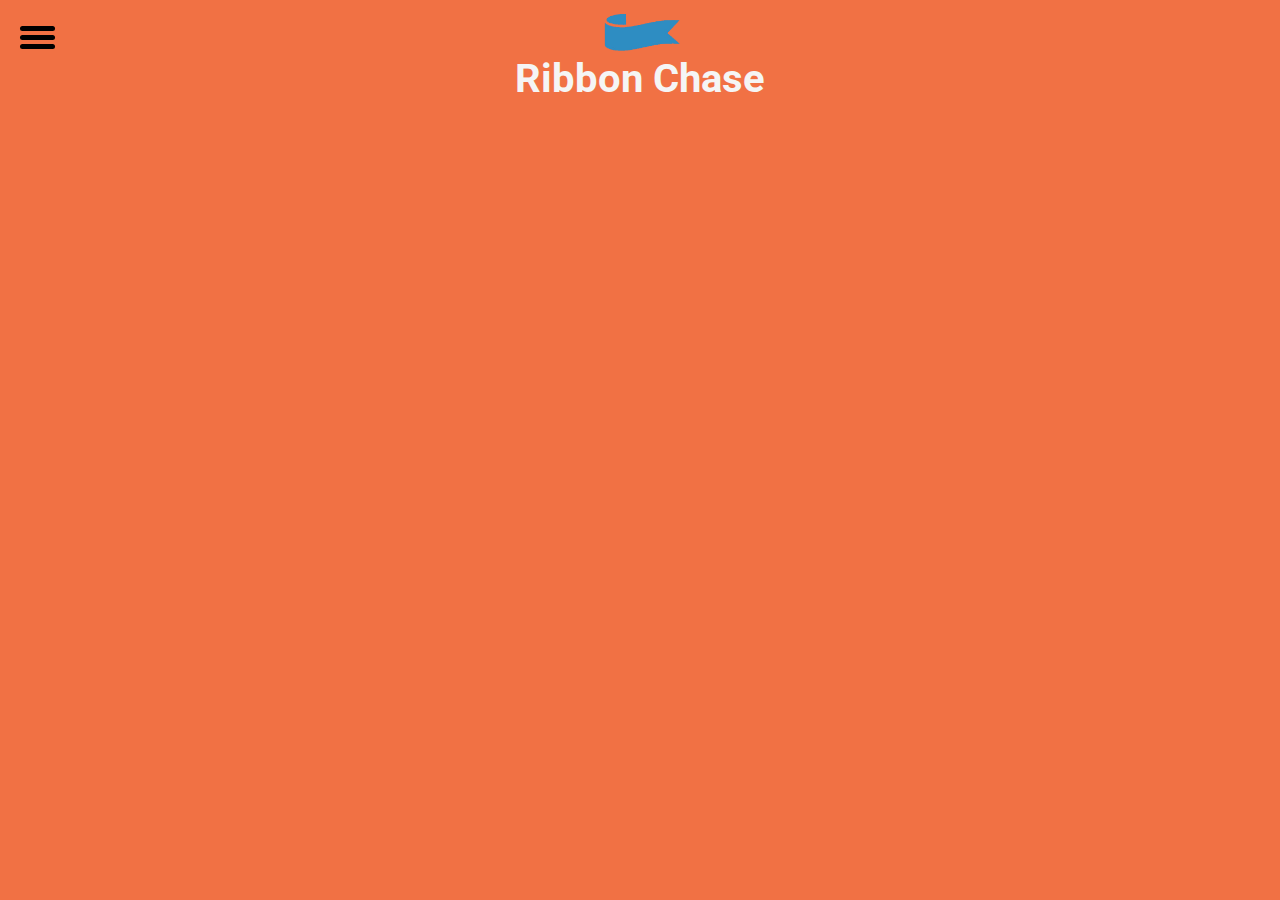
==== index.html @ c2726463 "add logo" ====
<!DOCTYPE html>
<html lang="en">
  <head>
    <meta charset="UTF-8" />
    <meta name="viewport" content="width=device-width, initial-scale=1.0" />
    <meta http-equiv="X-UA-Compatible" content="ie=edge" />
    <title>Ribbon Chase</title>
    <link rel="stylesheet" href="style.css" type="text/css" />
    <link
      href="https://fonts.googleapis.com/css?family=Anton&display=swap"
      rel="stylesheet"
    />
    <link
      href="https://fonts.googleapis.com/css?family=Roboto&display=swap"
      rel="stylesheet"
    />
    <link
      href="https://fonts.googleapis.com/css?family=Roboto&display=swap"
      rel="stylesheet"
    />
    <link
      rel="stylesheet"
      href="https://use.fontawesome.com/releases/v5.2.0/css/all.css"
      integrity="sha384-hWVjflwFxL6sNzntih27bfxkr27PmbbK/iSvJ+a4+0owXq79v+lsFkW54bOGbiDQ"
      crossorigin="anonymous"
    />
  </head>
  <body>
    <div class="hamburger">
      <div id="menu-bar">
        <div id="menu" onclick="onClickMenu()">
          <div id="bar1" class="bar"></div>
          <div id="bar2" class="bar"></div>
          <div id="bar3" class="bar"></div>
        </div>
        <ul class="nav" id="nav">
          <li class="nav-links">
            <a href="https://www.thesaurus.com">About</a>
          </li>
          <li class="nav-links"><a href="#">Work</a></li>
          <img class="headshot" src="./media/JMportrait2.png" alt="headshot" />
          <ul class="socials">
            <li>
              <a
                href="https://www.linkedin.com/in/jordan-m/"
                class="fa"
                target="_blank"
                ><i class="fab fa-linkedin-in"></i
              ></a>
            </li>
            <li>
              <a href="https://github.com/jmittelman" class="fa" target="_blank"
                ><i class="fab fa-github"></i
              ></a>
            </li>
            <li>
              <a href="mailto:jordanmittelman@gmail.com" class="fa mail"
                ><i class="fas fa-envelope"></i
              ></a>
            </li>
          </ul>
        </ul>
      </div>
      <div class="menu-bg" id="menu-bg"></div>
    </div>

    <div class="logo">
      <img class="logo-img" src="./media/ribbon.png" alt="logo" />
      <h3>Ribbon Chase</h3>
    </div>

    <script src="script.js"></script>
  </body>
</html>
---- style.css ----
* {
  box-sizing: border-box;
}

body {
  width: 1200px;
  margin: 0 auto;
  overscroll-behavior: none;
  font-family: "Roboto", sans-serif;
  background-color: #f17144;
}

#menu {
  width: 35px;
  height: 30px;
  margin: 30px 0 20px 20px;
  cursor: pointer;
}

.bar {
  height: 5px;
  width: 100%;
  background-color: black;
  display: block;
  border-radius: 5px;
}

#bar1 {
  transform: translateY(-4px);
}

#bar3 {
  transform: translateY(4px);
}

.nav li a {
  color: white;
  text-decoration: none;
}

.nav li a:hover {
  font-weight: bold;
}

.nav-links {
  list-style: none;
  padding: 16px 30px;
}

.nav {
  padding: 0;
  margin: 0 20px;
  transition: 0.3s ease;
  display: none;
}

.menu-bg,
#menu-bar {
  top: 0;
  left: 0;
  position: absolute;
}

.menu-bg {
  z-index: 1;
  width: 0;
  height: 0;
  margin: 30px 0 20px 20px;
  background: radial-gradient(circle, #328cc1, #286da8);
  border-radius: 50%;
  transition: 0.3s ease;
}

#menu-bar {
  z-index: 2;
}

.change-bg {
  width: 550px;
  height: 540px;
  transform: translate(-60%, -30%);
}

.change .bar {
  background-color: whitesmoke;
}

.change #bar1 {
  transform: translateY(4px) rotateZ(-45deg);
}

.change #bar3 {
  transform: translateY(-6px) rotateZ(45deg);
}

.change #bar2 {
  opacity: 0;
}

.change {
  display: block;
}

.socials {
  z-index: 2;
  /* margin: 30px 0 20px 20px; */
  list-style: none;
  text-align: center;
  display: flex;
  justify-content: center;
  align-items: center;
  padding-left: 0;
  padding-top: 16px;
}

.fa {
  font-size: 1.25rem;
  color: whitesmoke;
  margin: 0 0.5rem 0 0;
}

.fa:hover {
  opacity: 0.7;
}

.headshot {
  z-index: 2;
  max-width: 100px;
  height: 100px;
  margin-top: 10px;
}

.logo {
  width: 250px;
  display: flex;
  flex-direction: column;
  margin: 0 auto;
}

.logo-img {
  z-index: 1;
  width: 100px;
  justify-content: center;
  margin: 0 auto;
}

h3 {
  z-index: 2;
  font-family: Roboto, sans-serif;
  font-weight: bold;
  font-size: 2.5rem;
  color: whitesmoke;
  margin: -10px auto;
  justify-content: center;
}
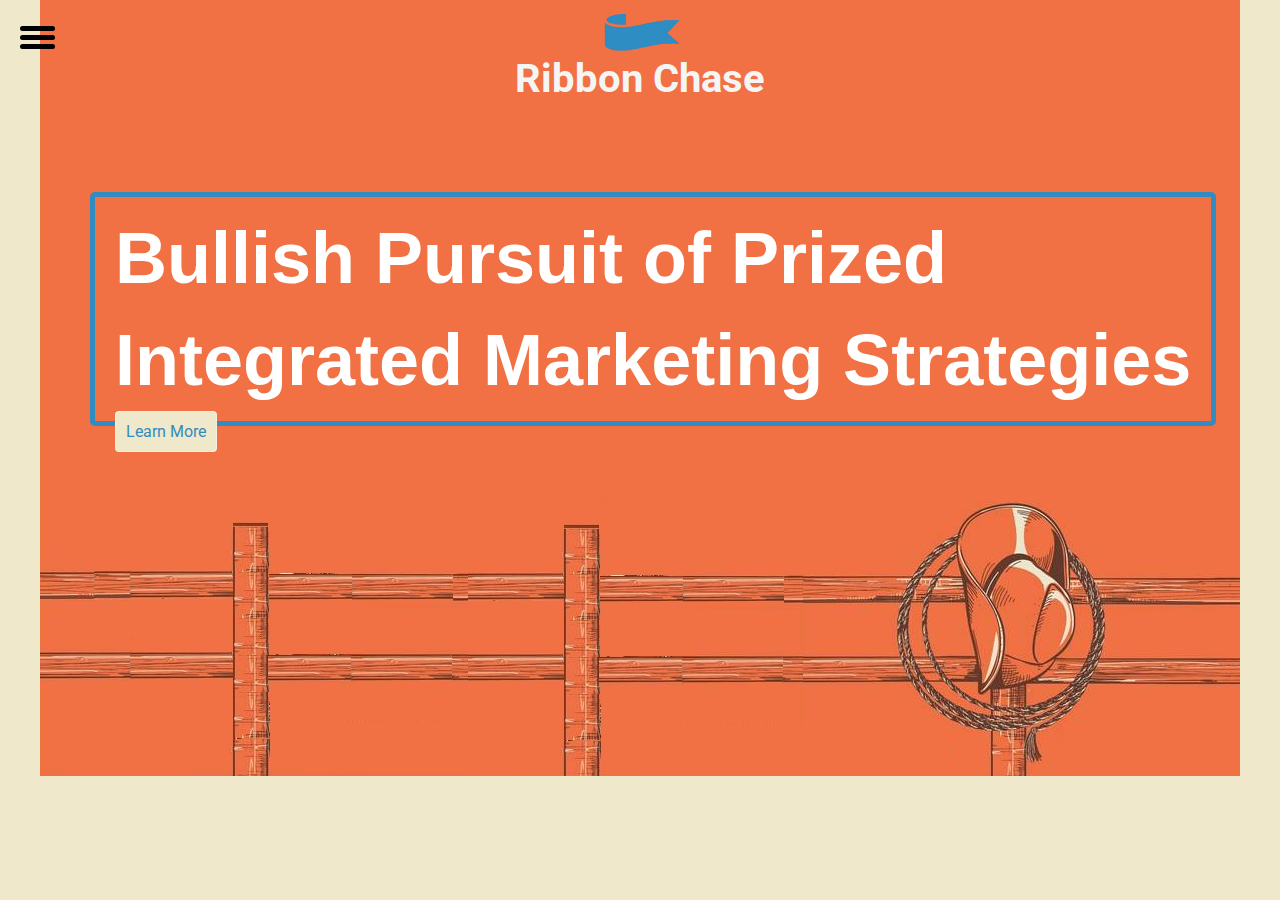
==== commit bfdf4e47: "add hero image and text" ====
--- a/index.html
+++ b/index.html
@@ -26,48 +26,68 @@
     />
   </head>
   <body>
-    <div class="hamburger">
-      <div id="menu-bar">
-        <div id="menu" onclick="onClickMenu()">
-          <div id="bar1" class="bar"></div>
-          <div id="bar2" class="bar"></div>
-          <div id="bar3" class="bar"></div>
+    <header>
+      <div class="hamburger">
+        <div id="menu-bar">
+          <div id="menu" onclick="onClickMenu()">
+            <div id="bar1" class="bar"></div>
+            <div id="bar2" class="bar"></div>
+            <div id="bar3" class="bar"></div>
+          </div>
+          <ul class="nav" id="nav">
+            <li class="nav-links">
+              <a href="https://www.thesaurus.com">About</a>
+            </li>
+            <li class="nav-links"><a href="#">Work</a></li>
+            <img
+              class="headshot"
+              src="./media/JMportrait2.png"
+              alt="headshot"
+            />
+            <ul class="socials">
+              <li>
+                <a
+                  href="https://www.linkedin.com/in/jordan-m/"
+                  class="fa"
+                  target="_blank"
+                  ><i class="fab fa-linkedin-in"></i
+                ></a>
+              </li>
+              <li>
+                <a
+                  href="https://github.com/jmittelman"
+                  class="fa"
+                  target="_blank"
+                  ><i class="fab fa-github"></i
+                ></a>
+              </li>
+              <li>
+                <a href="mailto:jordanmittelman@gmail.com" class="fa mail"
+                  ><i class="fas fa-envelope"></i
+                ></a>
+              </li>
+            </ul>
+          </ul>
         </div>
-        <ul class="nav" id="nav">
-          <li class="nav-links">
-            <a href="https://www.thesaurus.com">About</a>
-          </li>
-          <li class="nav-links"><a href="#">Work</a></li>
-          <img class="headshot" src="./media/JMportrait2.png" alt="headshot" />
-          <ul class="socials">
-            <li>
-              <a
-                href="https://www.linkedin.com/in/jordan-m/"
-                class="fa"
-                target="_blank"
-                ><i class="fab fa-linkedin-in"></i
-              ></a>
-            </li>
-            <li>
-              <a href="https://github.com/jmittelman" class="fa" target="_blank"
-                ><i class="fab fa-github"></i
-              ></a>
-            </li>
-            <li>
-              <a href="mailto:jordanmittelman@gmail.com" class="fa mail"
-                ><i class="fas fa-envelope"></i
-              ></a>
-            </li>
-          </ul>
-        </ul>
+        <div class="menu-bg" id="menu-bg"></div>
       </div>
-      <div class="menu-bg" id="menu-bg"></div>
-    </div>
 
-    <div class="logo">
-      <img class="logo-img" src="./media/ribbon.png" alt="logo" />
-      <h3>Ribbon Chase</h3>
-    </div>
+      <div class="logo">
+        <img class="logo-img" src="./media/ribbon.png" alt="logo" />
+        <h3>Ribbon Chase</h3>
+      </div>
+    </header>
+
+    <section class="hero">
+      <img class="hero-img" src="./media/rodeofence.png" alt="rodeo fence" />
+      <div class="hero-text">
+        <h1>Bullish Pursuit of Prized</h1>
+        <h1>Integrated Marketing Strategies</h1>
+      </div>
+      <div class="hero-button">
+        <a href="#" target="_blank" class="learn-more">Learn More</a>
+      </div>
+    </section>
 
     <script src="script.js"></script>
   </body>
--- a/style.css
+++ b/style.css
@@ -7,6 +7,10 @@
   margin: 0 auto;
   overscroll-behavior: none;
   font-family: "Roboto", sans-serif;
+  background-color: #f0e8ca;
+}
+
+header {
   background-color: #f17144;
 }
 
@@ -38,13 +42,14 @@
   text-decoration: none;
 }
 
-.nav li a:hover {
-  font-weight: bold;
-}
-
 .nav-links {
   list-style: none;
   padding: 16px 30px;
+  transition: transform 0.5s ease-in;
+}
+
+.nav-links:hover {
+  transform: scale(1.1);
 }
 
 .nav {
@@ -153,3 +158,63 @@
   margin: -10px auto;
   justify-content: center;
 }
+
+.hero {
+  /* background-image: url("./media/rodeofence.png"); */
+  position: relative;
+
+  color: white;
+  top: 0;
+  bottom: 0;
+  right: 0;
+  left: 0;
+}
+
+.hero-img {
+  z-index: 1;
+  display: block;
+  width: auto;
+  height: auto;
+}
+
+.hero-text {
+  position: absolute;
+  top: 100px;
+  left: 50px;
+  font-family: Helvetica, sans-serif;
+  font-size: 2.25rem;
+  border: solid 5px #328cc1;
+  border-radius: 5px;
+  padding-left: 20px;
+  padding-right: 20px;
+}
+
+h1 {
+  margin-block-start: 20px;
+  margin-block-end: 20px;
+}
+
+.hero-button {
+  position: absolute;
+  top: 330px;
+  left: 75px;
+}
+
+.learn-more {
+  color: #328cc1;
+  text-decoration: none;
+  text-align: center;
+  padding: 10px;
+  font-size: 1rem;
+  border: 1px solid rgba(255, 255, 255, 0.3);
+  border-radius: 4px;
+  background-color: rgba(240, 232, 202, 1);
+  width: 200px;
+
+  font-family: "Roboto", sans-serif;
+}
+
+.learn-more:hover {
+  opacity: 0.7;
+  border: 1.5px solid rgba(255, 255, 255, 0.3);
+}
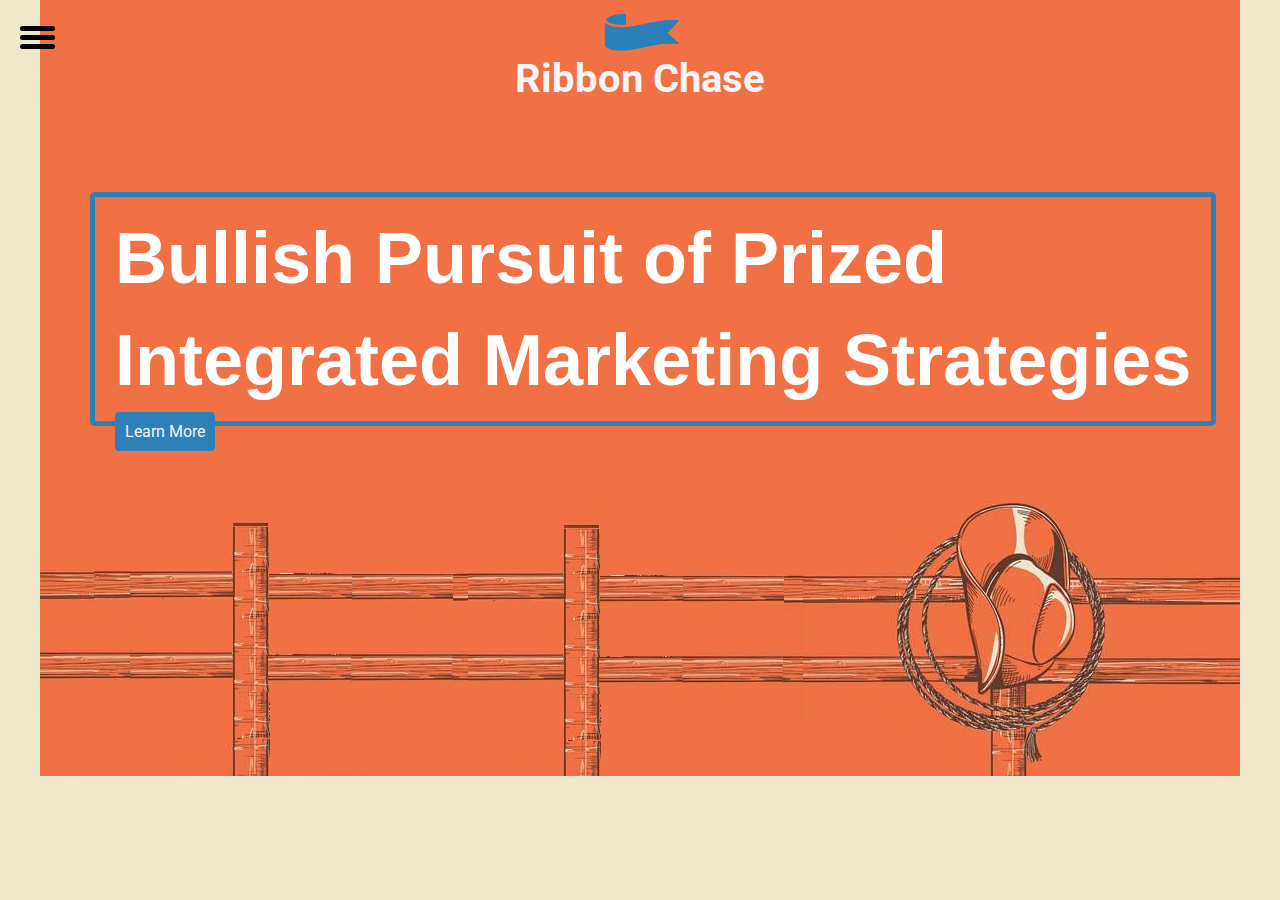
==== commit dbf4c585: "update header add bouncing scroll icon" ====
--- a/index.html
+++ b/index.html
@@ -73,7 +73,7 @@
       </div>
 
       <div class="logo">
-        <img class="logo-img" src="./media/ribbon.png" alt="logo" />
+        <img class="logo-img" src="./media/ribbonlogo.png" alt="logo" />
         <h3>Ribbon Chase</h3>
       </div>
     </header>
@@ -87,6 +87,9 @@
       <div class="hero-button">
         <a href="#" target="_blank" class="learn-more">Learn More</a>
       </div>
+      <div class="scroll bounce">
+        <a class="scroll-arrow" href="#"><i class="fas fa-chevron-down"></i></a>
+      </div>
     </section>
 
     <script src="script.js"></script>
--- a/style.css
+++ b/style.css
@@ -44,7 +44,10 @@
 
 .nav-links {
   list-style: none;
-  padding: 16px 30px;
+  font-family: "Roboto", sans-serif;
+  font-size: 2rem;
+  color: whitesmoke;
+  padding: 5px 30px;
   transition: transform 0.5s ease-in;
 }
 
@@ -133,6 +136,7 @@
   max-width: 100px;
   height: 100px;
   margin-top: 10px;
+  margin-left: 20px;
 }
 
 .logo {
@@ -183,7 +187,7 @@
   left: 50px;
   font-family: Helvetica, sans-serif;
   font-size: 2.25rem;
-  border: solid 5px #328cc1;
+  border: solid 5px #2e80b8;
   border-radius: 5px;
   padding-left: 20px;
   padding-right: 20px;
@@ -201,14 +205,14 @@
 }
 
 .learn-more {
-  color: #328cc1;
+  color: whitesmoke;
   text-decoration: none;
   text-align: center;
   padding: 10px;
   font-size: 1rem;
-  border: 1px solid rgba(255, 255, 255, 0.3);
+  /* border: 1px solid rgba(255, 255, 255, 0.3); */
   border-radius: 4px;
-  background-color: rgba(240, 232, 202, 1);
+  background-color: #2e80b8;
   width: 200px;
 
   font-family: "Roboto", sans-serif;
@@ -218,3 +222,39 @@
   opacity: 0.7;
   border: 1.5px solid rgba(255, 255, 255, 0.3);
 }
+
+.scroll {
+  position: absolute;
+  bottom: -90px;
+  left: 50%;
+  transform: translate(-50%, -50%);
+  text-align: center;
+  margin: 8% 0;
+}
+
+.scroll-arrow {
+  color: #2e80b8;
+  text-decoration: none;
+  font-size: 3rem;
+}
+
+.bounce {
+  -moz-animation: bounce 2s infinite;
+  -webkit-animation: bounce 2s infinite;
+  animation: bounce 2s infinite;
+}
+@keyframes bounce {
+  0%,
+  20%,
+  50%,
+  80%,
+  100% {
+    transform: translateY(0);
+  }
+  40% {
+    transform: translateY(-30px);
+  }
+  60% {
+    transform: translateY(-15px);
+  }
+}
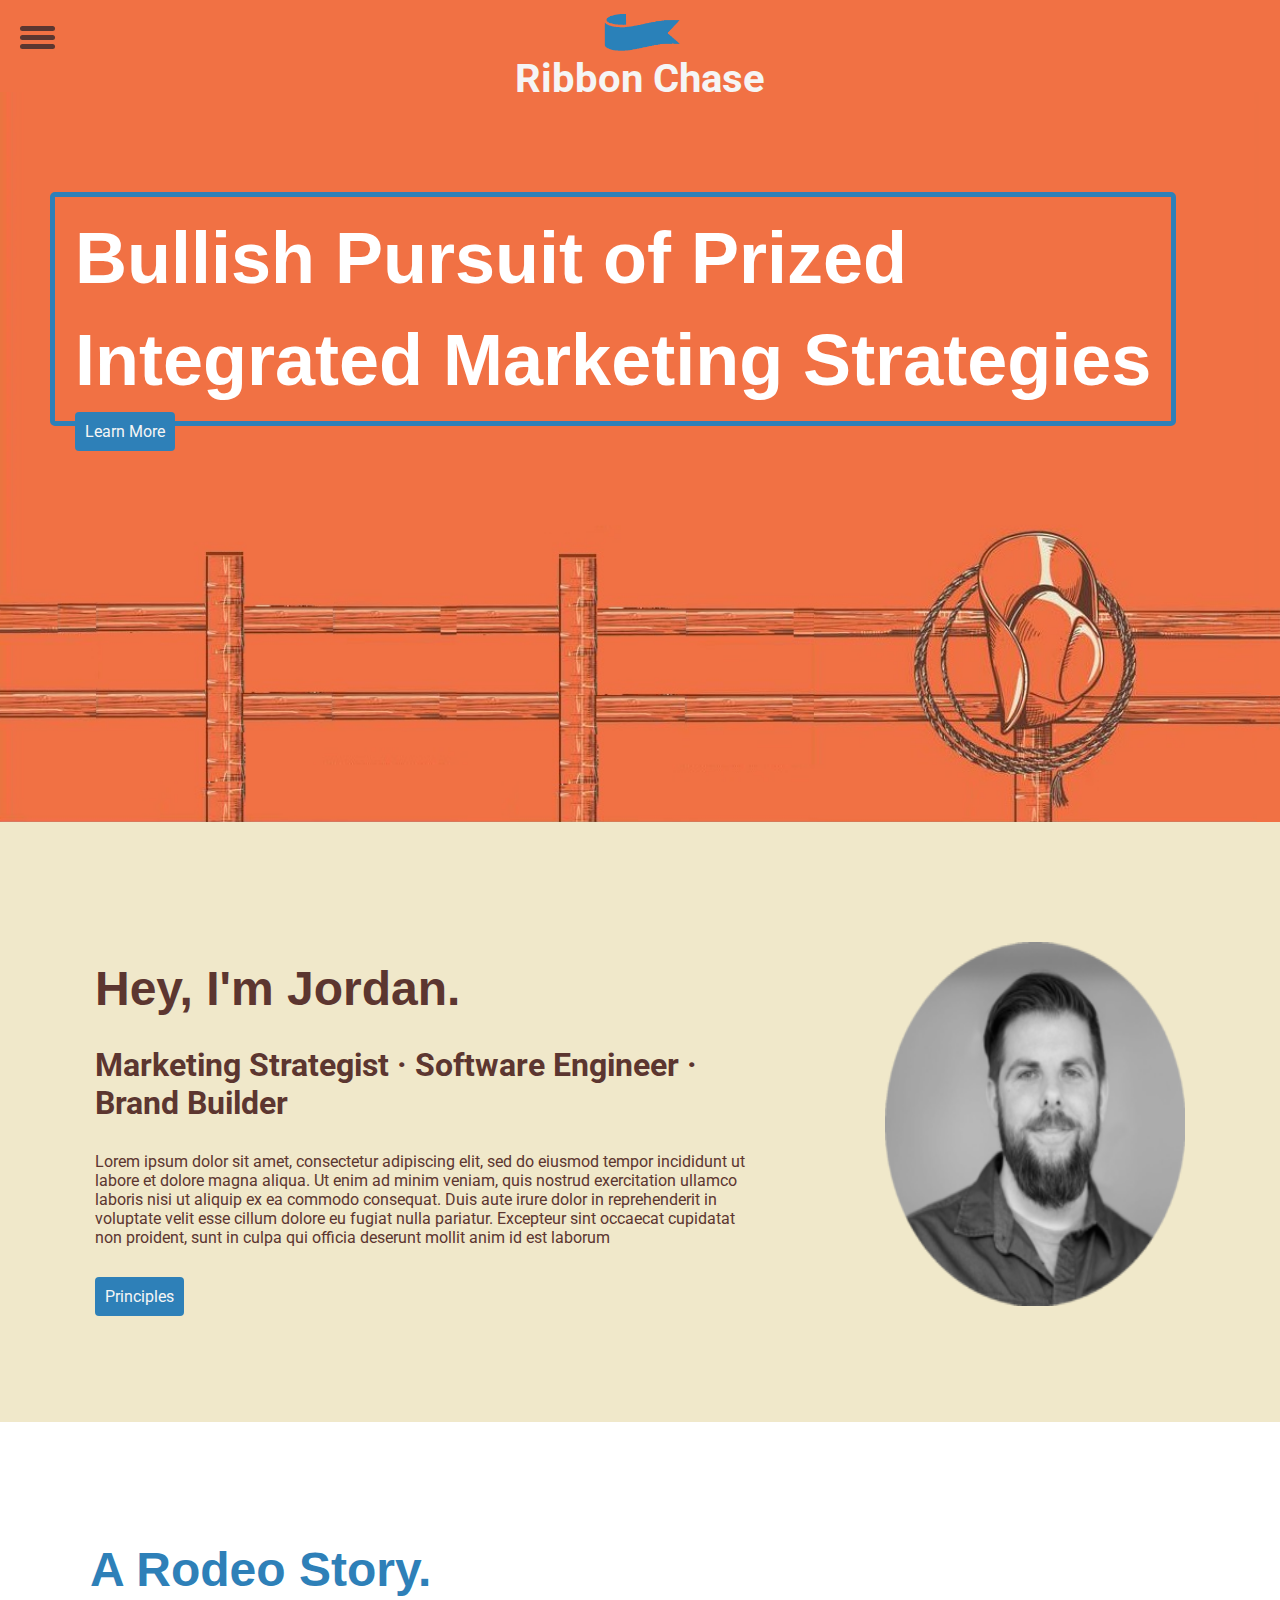
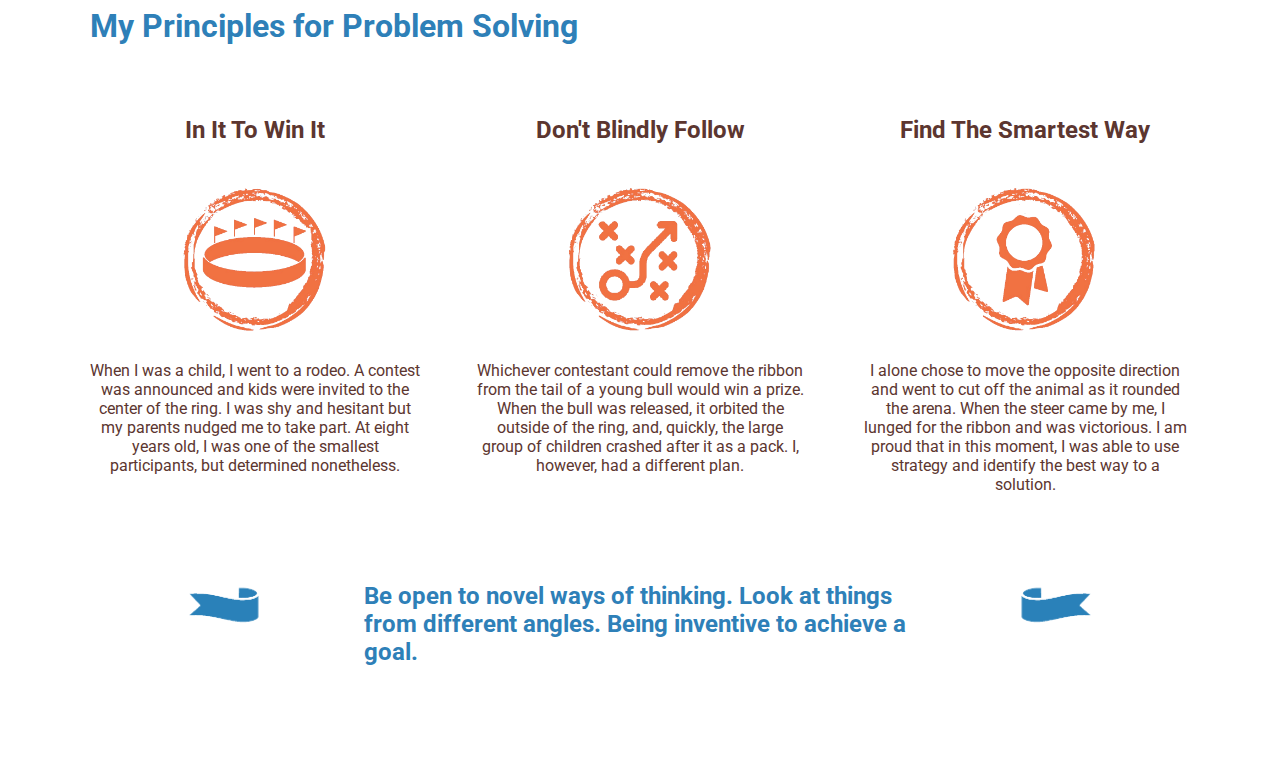
==== commit 54ac40ad: "add rodeo story section" ====
--- a/index.html
+++ b/index.html
@@ -92,6 +92,96 @@
       </div>
     </section>
 
+    <section class="about">
+      <div class="about-container">
+        <div class="about-details">
+          <div class="about-text">
+            <h2>Hey, I'm Jordan.</h2>
+            <h3>
+              Marketing Strategist &#183; Software Engineer &#183; Brand Builder
+            </h3>
+            <p>
+              Lorem ipsum dolor sit amet, consectetur adipiscing elit, sed do
+              eiusmod tempor incididunt ut labore et dolore magna aliqua. Ut
+              enim ad minim veniam, quis nostrud exercitation ullamco laboris
+              nisi ut aliquip ex ea commodo consequat. Duis aute irure dolor in
+              reprehenderit in voluptate velit esse cillum dolore eu fugiat
+              nulla pariatur. Excepteur sint occaecat cupidatat non proident,
+              sunt in culpa qui officia deserunt mollit anim id est laborum
+            </p>
+            <div class="button">
+              <a href="#" target="_blank" class="button2">Principles</a>
+            </div>
+          </div>
+          <img class="headshot2" src="./media/JMportrait2.png" alt="headshot" />
+        </div>
+      </div>
+      <div class="scroll bounce">
+        <a class="scroll-arrow2" href="#"
+          ><i class="fas fa-chevron-down"></i
+        ></a>
+      </div>
+    </section>
+
+    <section class="story">
+      <div class="story-header">
+        <h2>A Rodeo Story.</h2>
+        <h3>My Principles for Problem Solving</h3>
+      </div>
+      <div class="story-boxes">
+        <div class="story-box">
+          <h4>In It To Win It</h4>
+          <img class="box-img" src="./media/ringimage.png" alt="rodeo ring" />
+          <p>
+            When I was a child, I went to a rodeo. A contest was announced and
+            kids were invited to the center of the ring. I was shy and hesitant
+            but my parents nudged me to take part. At eight years old, I was one
+            of the smallest participants, but determined nonetheless.
+          </p>
+        </div>
+        <div class="story-box">
+          <h4>Don't Blindly Follow</h4>
+          <img class="box-img" src="./media/routeimage.png" alt="route" />
+          <p>
+            Whichever contestant could remove the ribbon from the tail of a
+            young bull would win a prize. When the bull was released, it orbited
+            the outside of the ring, and, quickly, the large group of children
+            crashed after it as a pack. I, however, had a different plan.
+          </p>
+        </div>
+
+        <div class="story-box">
+          <h4>Find The Smartest Way</h4>
+          <img class="box-img" src="./media/ribbonimage.png" alt="ribbon" />
+          <p>
+            I alone chose to move the opposite direction and went to cut off the
+            animal as it rounded the arena. When the steer came by me, I lunged
+            for the ribbon and was victorious. I am proud that in this moment, I
+            was able to use strategy and identify the best way to a solution.
+          </p>
+        </div>
+      </div>
+      <div class="story-end">
+        <img
+          class="ribbon-img-flipped"
+          src="./media/ribbonlogo.png"
+          alt="ribbon"
+        />
+        <div class="story-lesson">
+          <h4>
+            Be open to novel ways of thinking. Look at things from different
+            angles. Being inventive to achieve a goal.
+          </h4>
+        </div>
+        <img class="ribbon-img" src="./media/ribbonlogo.png" alt="ribbon" />
+      </div>
+      <div class="scroll bounce">
+        <a class="scroll-arrow3" href="#"
+          ><i class="fas fa-chevron-down"></i
+        ></a>
+      </div>
+    </section>
+
     <script src="script.js"></script>
   </body>
 </html>
--- a/style.css
+++ b/style.css
@@ -3,11 +3,11 @@
 }
 
 body {
-  width: 1200px;
+  /* width: 1200px; */
   margin: 0 auto;
   overscroll-behavior: none;
   font-family: "Roboto", sans-serif;
-  background-color: #f0e8ca;
+  /* background-color: #f0e8ca; */
 }
 
 header {
@@ -24,7 +24,7 @@
 .bar {
   height: 5px;
   width: 100%;
-  background-color: black;
+  background-color: #5c3630;
   display: block;
   border-radius: 5px;
 }
@@ -177,8 +177,8 @@
 .hero-img {
   z-index: 1;
   display: block;
-  width: auto;
-  height: auto;
+  width: 100%;
+  height: 100%;
 }
 
 .hero-text {
@@ -235,7 +235,19 @@
 .scroll-arrow {
   color: #2e80b8;
   text-decoration: none;
-  font-size: 3rem;
+  font-size: 2.5rem;
+}
+
+.scroll-arrow2 {
+  color: #5c3630;
+  text-decoration: none;
+  font-size: 2.5rem;
+}
+
+.scroll-arrow3 {
+  color: #2e80b8;
+  text-decoration: none;
+  font-size: 2.5rem;
 }
 
 .bounce {
@@ -258,3 +270,153 @@
     transform: translateY(-15px);
   }
 }
+
+.about {
+  position: relative;
+  height: 600px;
+  background-color: #f0e8ca;
+}
+/* .about-container {
+ 
+} */
+
+.about-details {
+  margin: 0 95px;
+  display: flex;
+  flex-direction: row;
+  justify-content: space-between;
+}
+
+.about-text {
+  width: 60%;
+  margin-top: 100px;
+}
+
+.about-text h2 {
+  font-family: Helvetica, sans-serif;
+  font-size: 3rem;
+  color: #5c3630;
+}
+
+.about-text h3 {
+  font-family: Roboto, sans-serif;
+  font-size: 2rem;
+  color: #5c3630;
+}
+
+.about-text p {
+  font-family: Roboto, sans-serif;
+  color: #5c3630;
+  margin-top: 40px;
+  margin-bottom: 40px;
+}
+
+.button2 {
+  color: whitesmoke;
+  text-decoration: none;
+  text-align: center;
+  padding: 10px;
+  font-size: 1rem;
+  /* border: 1px solid rgba(255, 255, 255, 0.3); */
+  border-radius: 4px;
+  background-color: #2e80b8;
+  width: 200px;
+
+  font-family: "Roboto", sans-serif;
+}
+
+.button2:hover {
+  opacity: 0.7;
+  border: 1.5px solid rgba(255, 255, 255, 0.3);
+}
+
+.headshot2 {
+  width: 300px;
+  min-width: 300px;
+  margin-top: 120px;
+}
+
+.story {
+  position: relative;
+  background-color: white;
+  display: flex;
+  flex-direction: column;
+  margin-top: 100px;
+  margin-left: 90px;
+  margin-right: 90px;
+}
+
+.story-header h2 {
+  font-family: Helvetica, sans-serif;
+  font-size: 3rem;
+  color: #2e80b8;
+  margin-block-start: 20px;
+  margin-block-end: 20px;
+  /* margin-inline-start: 75px;
+  margin-inline-end: 75px; */
+}
+
+.story-header h3 {
+  color: #2e80b8;
+  font-family: Roboto, sans-serif;
+  font-size: 2rem;
+  /* margin-inline-start: 75px;
+  margin-inline-end: 75px; */
+}
+
+.story-boxes {
+  display: flex;
+  justify-content: space-between;
+  margin-top: 50px;
+}
+
+.story-box {
+  width: 30%;
+  text-align: center;
+}
+
+.box-img {
+  width: 50%;
+  text-align: center;
+}
+
+.story-box h4 {
+  font-family: Roboto, sans-serif;
+  font-size: 1.5rem;
+  color: #5c3630;
+}
+
+.story-box p {
+  font-family: Roboto, sans-serif;
+
+  color: #5c3630;
+}
+
+.story-end {
+  display: flex;
+  justify-content: space-between;
+  margin: 40px 90px 80px 90px;
+}
+
+.story-lesson {
+  width: 60%;
+}
+
+.story-lesson h4 {
+  font-family: Roboto, sans-serif;
+  font-size: 1.5rem;
+  color: #2e80b8;
+}
+
+.ribbon-img {
+  height: 10%;
+  width: 10%;
+  margin-top: 25px;
+}
+
+.ribbon-img-flipped {
+  transform: scaleX(-1);
+  height: 10%;
+  width: 10%;
+  margin-top: 25px;
+}
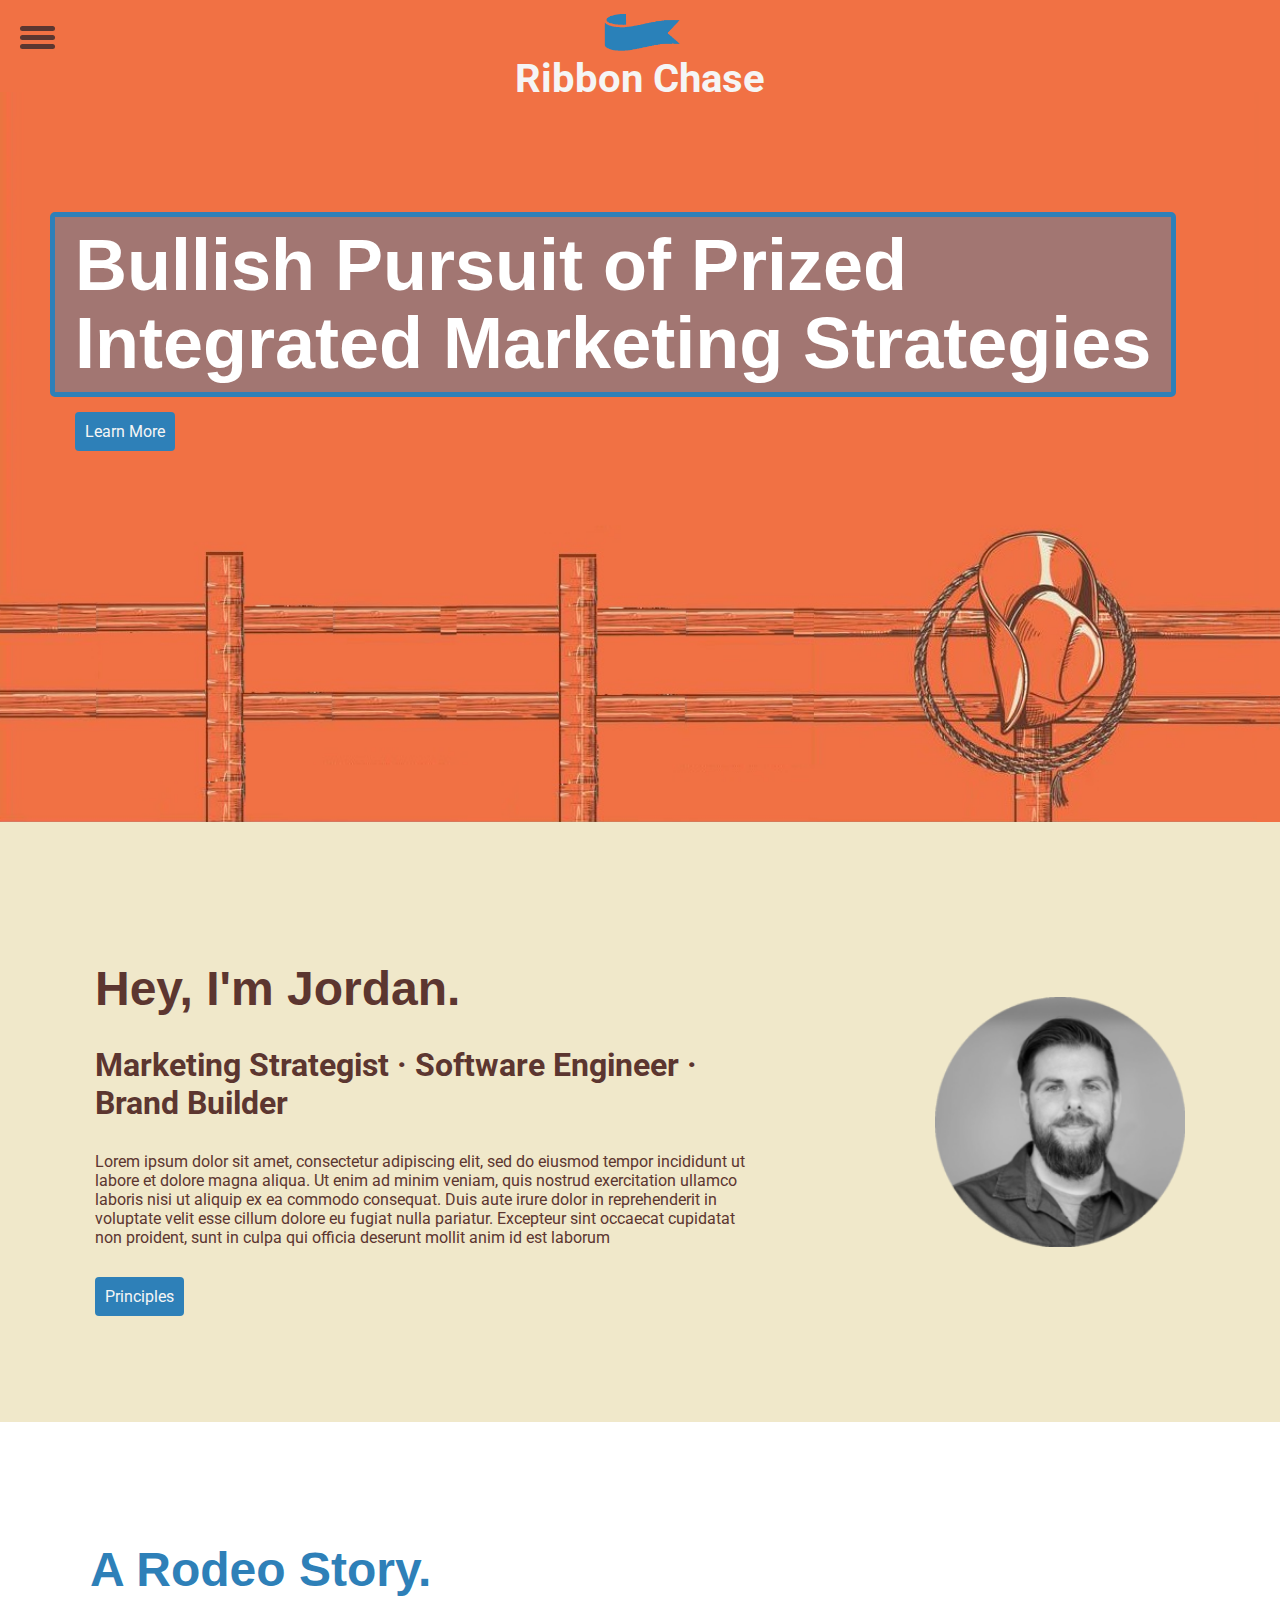
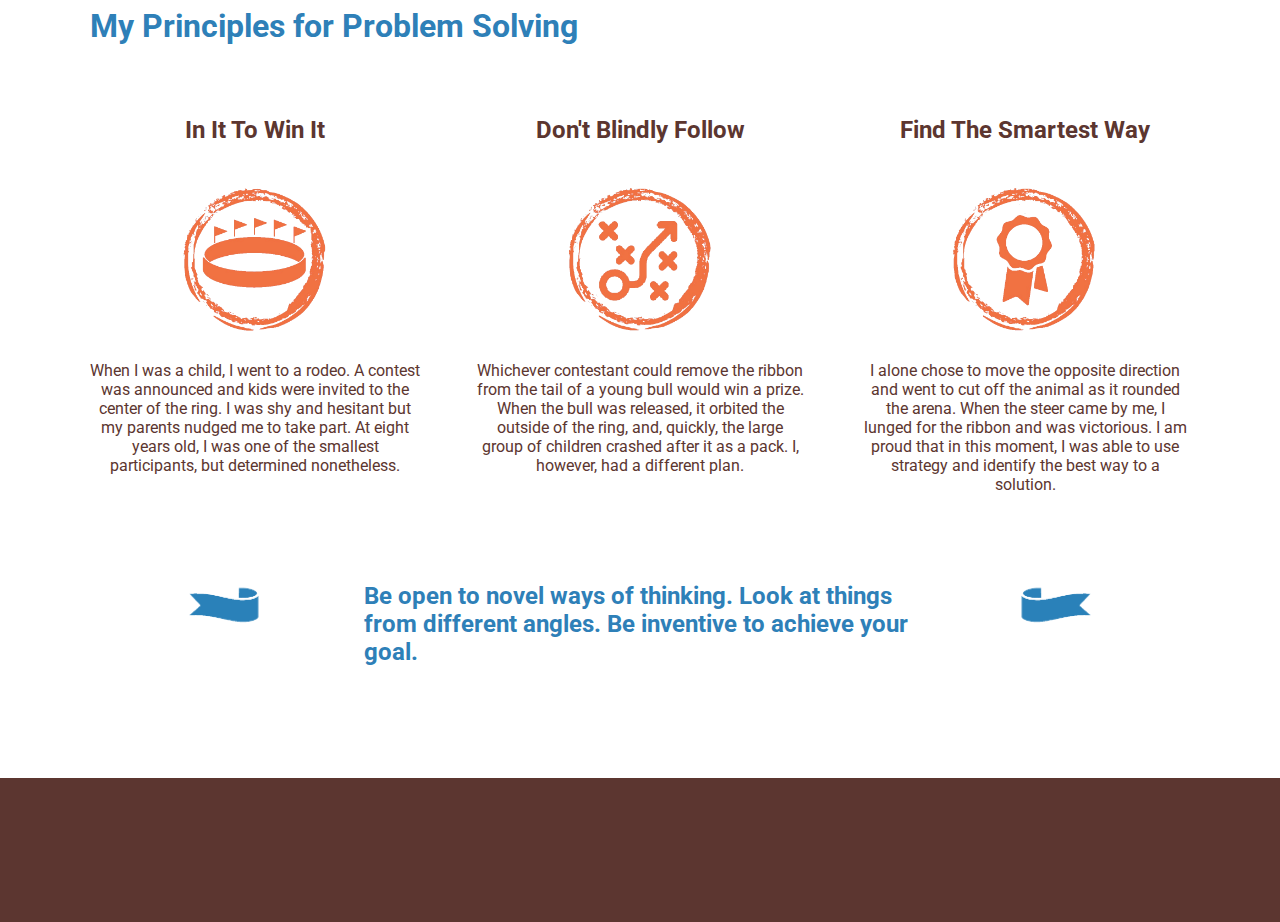
==== commit 433c7ea1: "add footer" ====
--- a/index.html
+++ b/index.html
@@ -170,7 +170,7 @@
         <div class="story-lesson">
           <h4>
             Be open to novel ways of thinking. Look at things from different
-            angles. Being inventive to achieve a goal.
+            angles. Be inventive to achieve your goal.
           </h4>
         </div>
         <img class="ribbon-img" src="./media/ribbonlogo.png" alt="ribbon" />
@@ -182,6 +182,29 @@
       </div>
     </section>
 
+    <footer>
+      <ul class="socials-footer">
+        <li>
+          <a
+            href="https://www.linkedin.com/in/jordan-m/"
+            class="fa"
+            target="_blank"
+            ><i class="fab fa-linkedin-in"></i
+          ></a>
+        </li>
+        <li>
+          <a href="https://github.com/jmittelman" class="fa" target="_blank"
+            ><i class="fab fa-github"></i
+          ></a>
+        </li>
+        <li>
+          <a href="mailto:jordanmittelman@gmail.com" class="fa mail"
+            ><i class="fas fa-envelope"></i
+          ></a>
+        </li>
+      </ul>
+    </footer>
+
     <script src="script.js"></script>
   </body>
 </html>
--- a/style.css
+++ b/style.css
@@ -183,14 +183,16 @@
 
 .hero-text {
   position: absolute;
-  top: 100px;
+  top: 120px;
   left: 50px;
   font-family: Helvetica, sans-serif;
   font-size: 2.25rem;
   border: solid 5px #2e80b8;
+  background-color: rgba(46, 128, 184, 0.4);
   border-radius: 5px;
   padding-left: 20px;
   padding-right: 20px;
+  line-height: 0.8;
 }
 
 h1 {
@@ -331,9 +333,10 @@
 }
 
 .headshot2 {
-  width: 300px;
-  min-width: 300px;
-  margin-top: 120px;
+  width: 250px;
+  height: 250px;
+  min-width: 250px;
+  margin-top: 175px;
 }
 
 .story {
@@ -420,3 +423,21 @@
   width: 10%;
   margin-top: 25px;
 }
+
+footer {
+  padding: 20px;
+  background-color: #5c3630;
+}
+
+.socials-footer {
+  margin: 20px;
+  list-style: none;
+  text-align: center;
+  display: flex;
+  justify-content: center;
+  align-items: center;
+}
+
+.socials-footer li {
+  padding: 20px;
+}
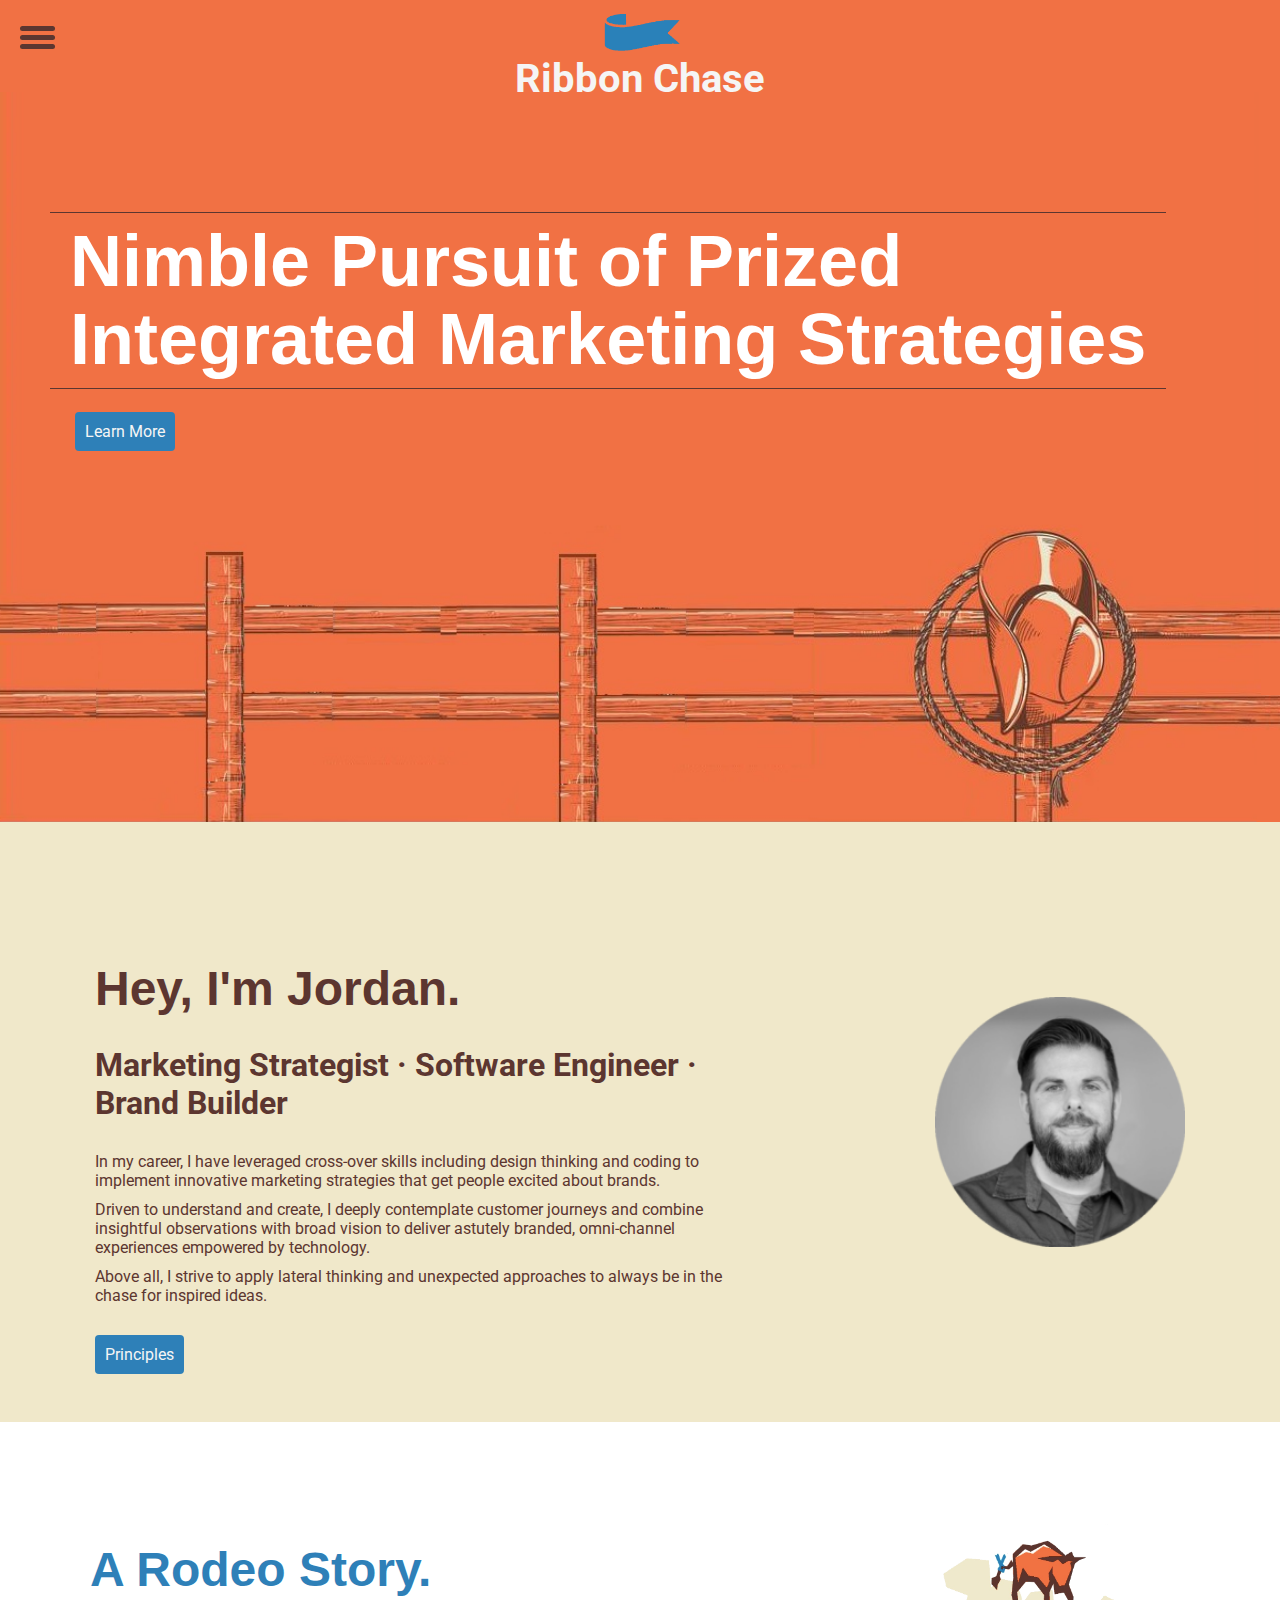
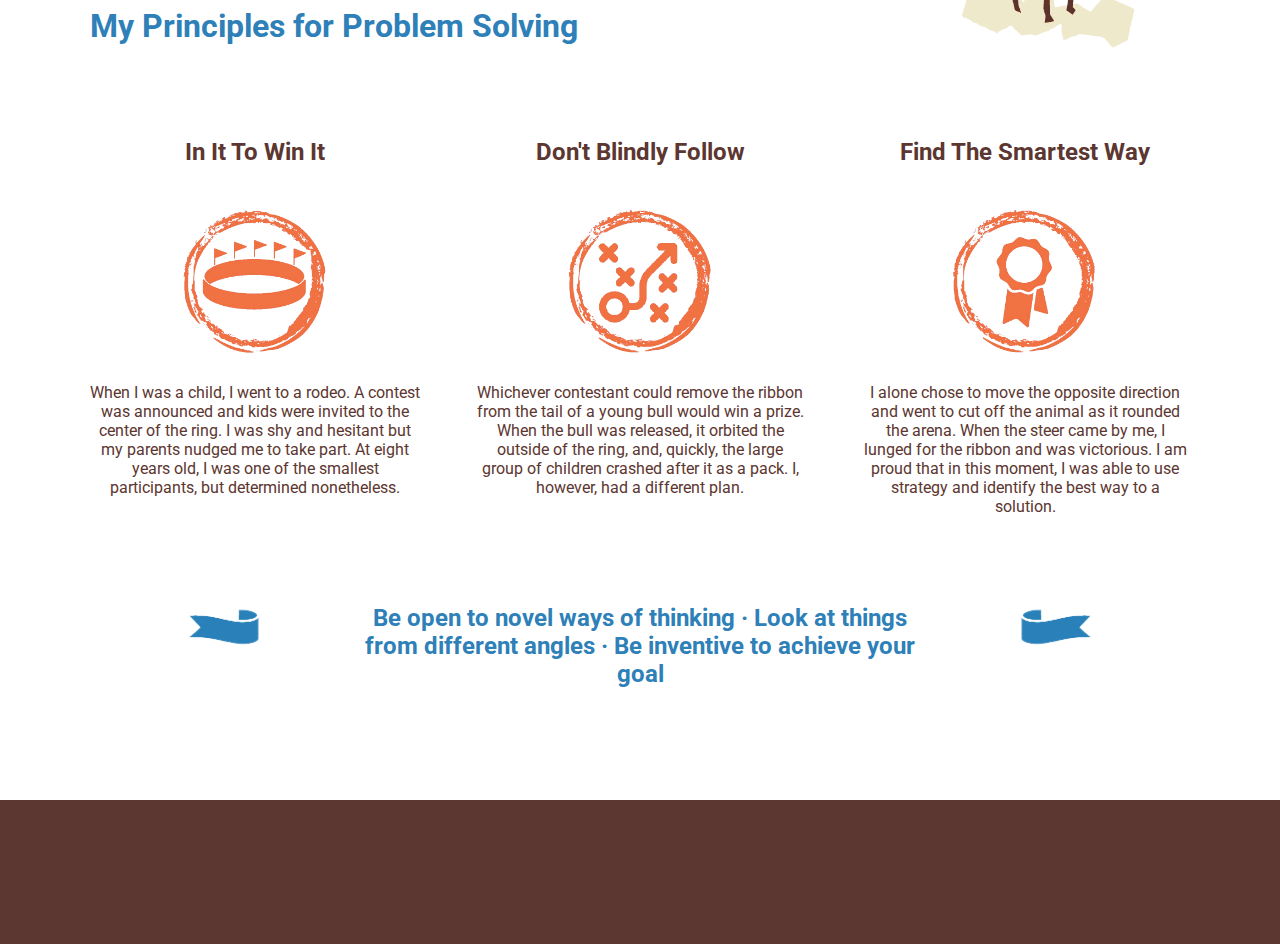
==== commit fc7c07f6: "add projects page and update nav menu" ====
--- a/index.html
+++ b/index.html
@@ -8,10 +8,6 @@
     <link rel="stylesheet" href="style.css" type="text/css" />
     <link
       href="https://fonts.googleapis.com/css?family=Anton&display=swap"
-      rel="stylesheet"
-    />
-    <link
-      href="https://fonts.googleapis.com/css?family=Roboto&display=swap"
       rel="stylesheet"
     />
     <link
@@ -38,12 +34,17 @@
             <li class="nav-links">
               <a href="https://www.thesaurus.com">About</a>
             </li>
-            <li class="nav-links"><a href="#">Work</a></li>
-            <img
-              class="headshot"
-              src="./media/JMportrait2.png"
-              alt="headshot"
-            />
+            <li class="nav-links"><a href="#">Projects</a></li>
+            <a
+              class="resume-link"
+              href="./media/JordanMittelman_Resume.pdf"
+              target="_blank"
+              ><img
+                class="headshot"
+                src="./media/JMportrait2.png"
+                alt="headshot"/>
+              <img class="resume" src="./media/resumeclip.png" alt="resume"
+            /></a>
             <ul class="socials">
               <li>
                 <a
@@ -81,7 +82,7 @@
     <section class="hero">
       <img class="hero-img" src="./media/rodeofence.png" alt="rodeo fence" />
       <div class="hero-text">
-        <h1>Bullish Pursuit of Prized</h1>
+        <h1>Nimble Pursuit of Prized</h1>
         <h1>Integrated Marketing Strategies</h1>
       </div>
       <div class="hero-button">
@@ -100,15 +101,24 @@
             <h3>
               Marketing Strategist &#183; Software Engineer &#183; Brand Builder
             </h3>
-            <p>
-              Lorem ipsum dolor sit amet, consectetur adipiscing elit, sed do
-              eiusmod tempor incididunt ut labore et dolore magna aliqua. Ut
-              enim ad minim veniam, quis nostrud exercitation ullamco laboris
-              nisi ut aliquip ex ea commodo consequat. Duis aute irure dolor in
-              reprehenderit in voluptate velit esse cillum dolore eu fugiat
-              nulla pariatur. Excepteur sint occaecat cupidatat non proident,
-              sunt in culpa qui officia deserunt mollit anim id est laborum
-            </p>
+            <div class="about-text-paragraph">
+              <p>
+                In my career, I have leveraged cross-over skills including
+                design thinking and coding to implement innovative marketing
+                strategies that get people excited about brands.
+              </p>
+              <p>
+                Driven to understand and create, I deeply contemplate customer
+                journeys and combine insightful observations with broad vision
+                to deliver astutely branded, omni-channel experiences empowered
+                by technology.
+              </p>
+              <p>
+                Above all, I strive to apply lateral thinking and unexpected
+                approaches to always be in the chase for inspired ideas.
+              </p>
+            </div>
+
             <div class="button">
               <a href="#" target="_blank" class="button2">Principles</a>
             </div>
@@ -125,8 +135,15 @@
 
     <section class="story">
       <div class="story-header">
-        <h2>A Rodeo Story.</h2>
-        <h3>My Principles for Problem Solving</h3>
+        <div class="story-header-text">
+          <h2>A Rodeo Story.</h2>
+          <h3>My Principles for Problem Solving</h3>
+        </div>
+        <img
+          class="bull"
+          src="./media/bullwithribbon.png"
+          alt="bull with ribbon"
+        />
       </div>
       <div class="story-boxes">
         <div class="story-box">
@@ -169,8 +186,8 @@
         />
         <div class="story-lesson">
           <h4>
-            Be open to novel ways of thinking. Look at things from different
-            angles. Be inventive to achieve your goal.
+            Be open to novel ways of thinking &#183; Look at things from
+            different angles &#183; Be inventive to achieve your goal
           </h4>
         </div>
         <img class="ribbon-img" src="./media/ribbonlogo.png" alt="ribbon" />
--- a/style.css
+++ b/style.css
@@ -84,8 +84,8 @@
 }
 
 .change-bg {
-  width: 550px;
-  height: 540px;
+  width: 750px;
+  height: 750px;
   transform: translate(-60%, -30%);
 }
 
@@ -111,7 +111,7 @@
 
 .socials {
   z-index: 2;
-  /* margin: 30px 0 20px 20px; */
+  margin-top: 10px;
   list-style: none;
   text-align: center;
   display: flex;
@@ -124,7 +124,7 @@
 .fa {
   font-size: 1.25rem;
   color: whitesmoke;
-  margin: 0 0.5rem 0 0;
+  margin: 0 0.5rem 0 0.5rem;
 }
 
 .fa:hover {
@@ -135,8 +135,24 @@
   z-index: 2;
   max-width: 100px;
   height: 100px;
-  margin-top: 10px;
+  margin-top: 40px;
   margin-left: 20px;
+}
+
+.resume {
+  z-index: 3;
+  max-width: 50px;
+  height: 70px;
+  margin-top: 40px;
+  margin-left: -20px;
+}
+
+.resume-link {
+  text-decoration: none;
+}
+
+.resume-link:hover {
+  opacity: 0.7;
 }
 
 .logo {
@@ -187,9 +203,11 @@
   left: 50px;
   font-family: Helvetica, sans-serif;
   font-size: 2.25rem;
-  border: solid 5px #2e80b8;
-  background-color: rgba(46, 128, 184, 0.4);
-  border-radius: 5px;
+  border-bottom: solid 1px #5c3630;
+  border-top: solid 1px #5c3630;
+  /* border: solid 5px #5c3630;
+  background-color: rgba(46, 128, 184, 0.4); */
+  /* border-radius: 5px; */
   padding-left: 20px;
   padding-right: 20px;
   line-height: 0.8;
@@ -306,11 +324,16 @@
   color: #5c3630;
 }
 
-.about-text p {
-  font-family: Roboto, sans-serif;
-  color: #5c3630;
+.about-text-paragraph {
   margin-top: 40px;
   margin-bottom: 40px;
+}
+
+.about-text p {
+  font-family: Roboto, sans-serif;
+  color: #5c3630;
+  margin-top: 10px;
+  margin-bottom: 10px;
 }
 
 .button2 {
@@ -347,6 +370,16 @@
   margin-top: 100px;
   margin-left: 90px;
   margin-right: 90px;
+}
+
+.story-header {
+  display: flex;
+  justify-content: space-between;
+}
+
+.bull {
+  width: 200px;
+  margin-right: 50px;
 }
 
 .story-header h2 {
@@ -409,6 +442,7 @@
   font-family: Roboto, sans-serif;
   font-size: 1.5rem;
   color: #2e80b8;
+  text-align: center;
 }
 
 .ribbon-img {
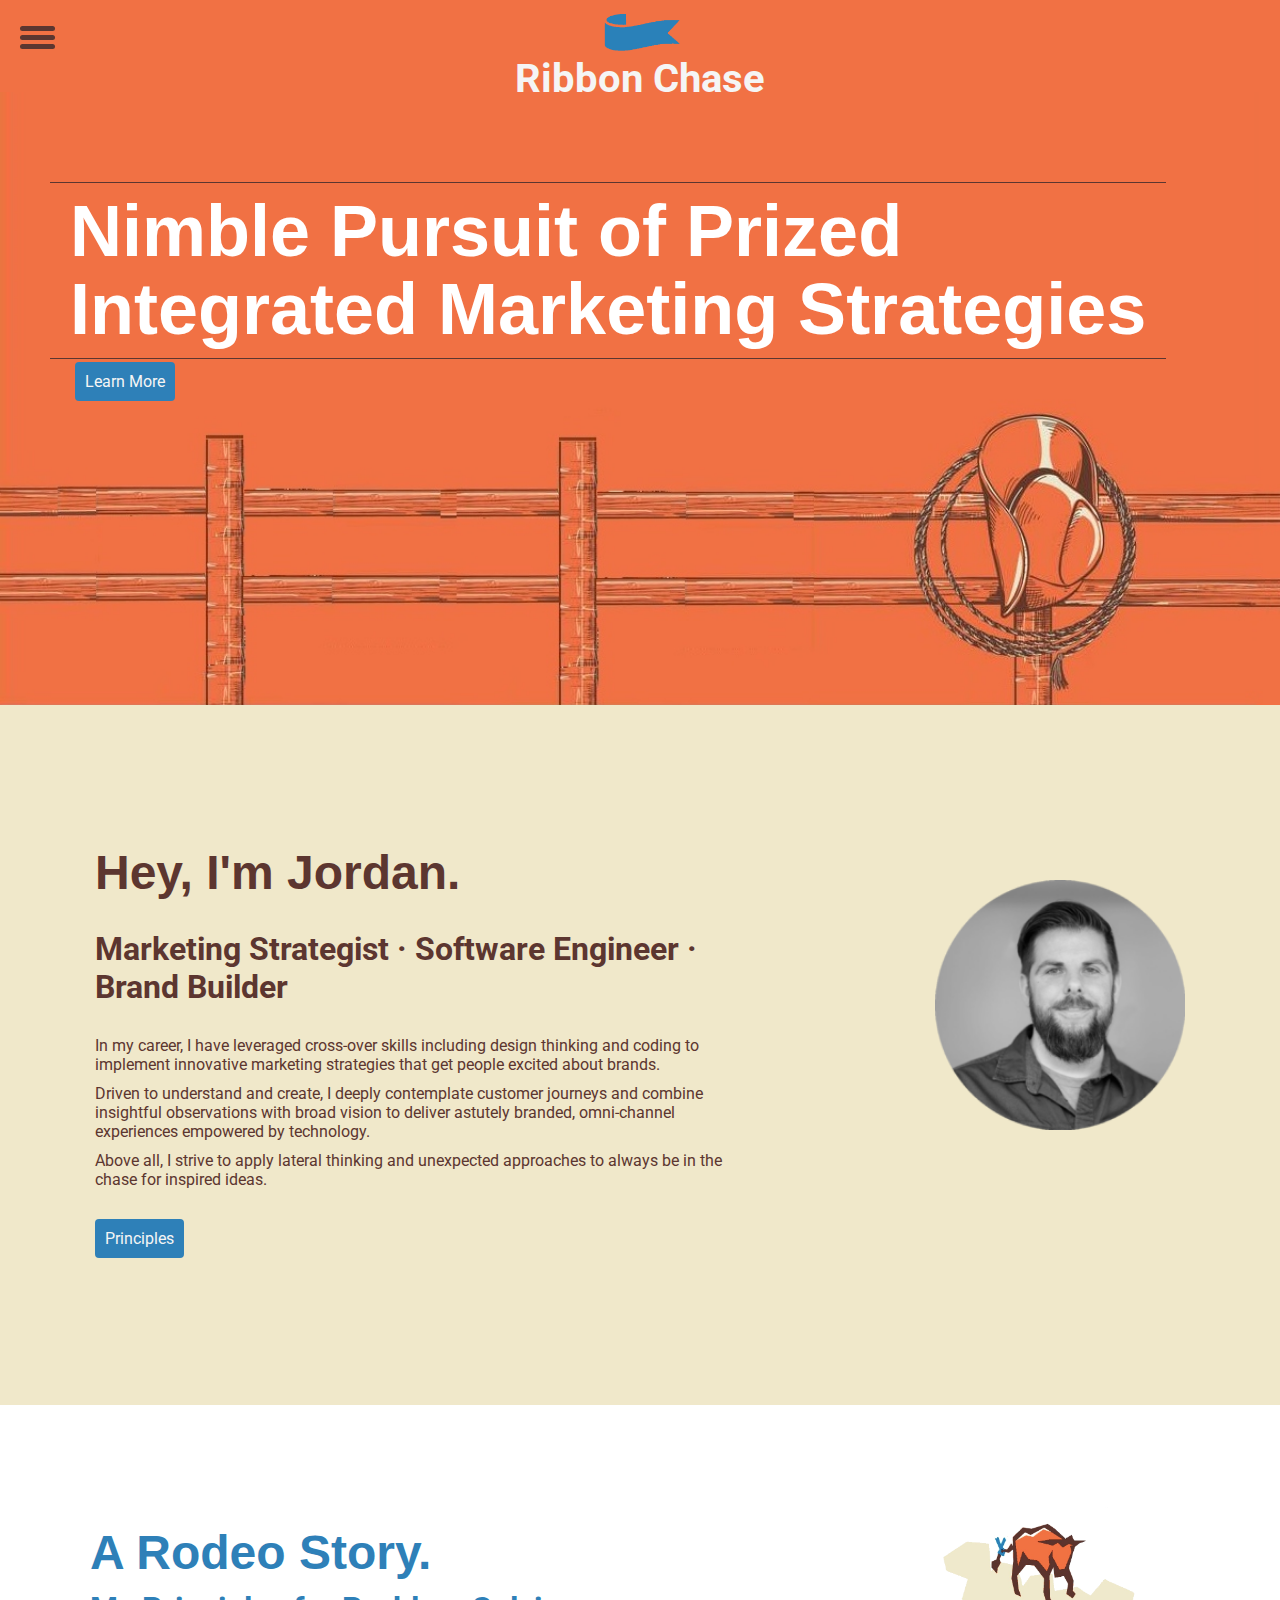
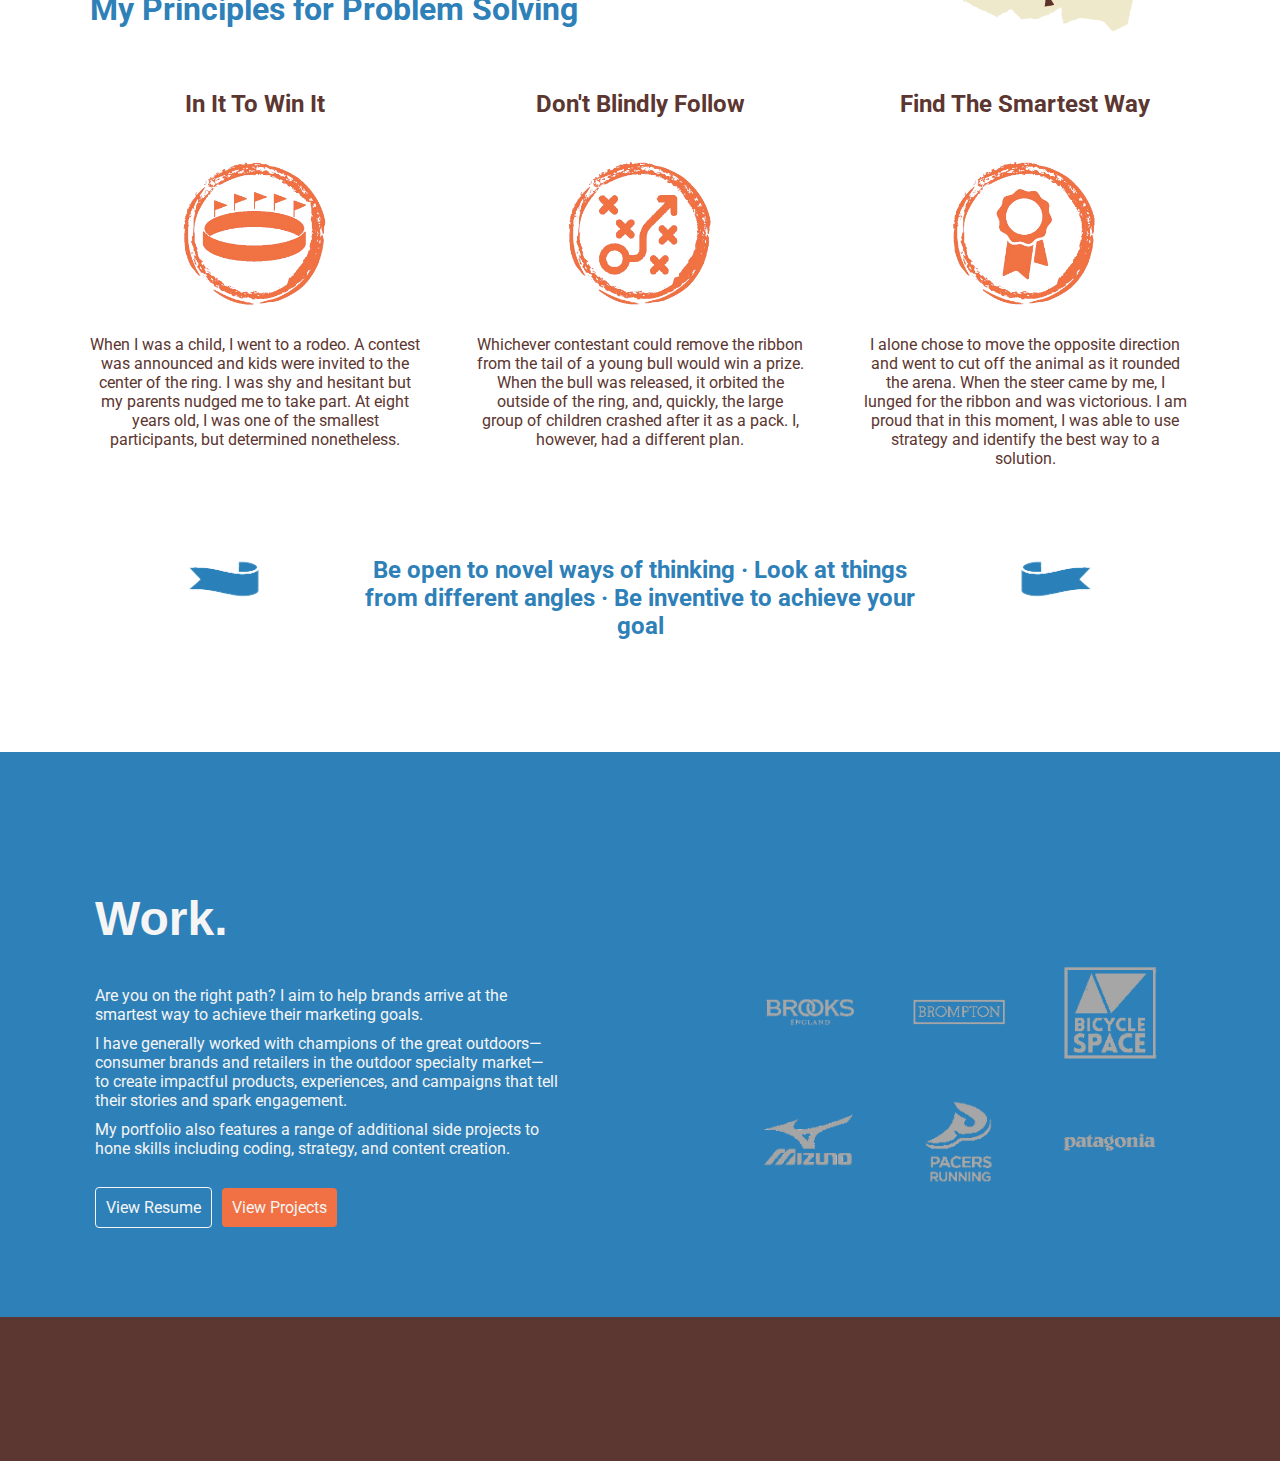
==== commit 57e12c0f: "add work section to home page, implement anchor links" ====
--- a/index.html
+++ b/index.html
@@ -32,9 +32,9 @@
           </div>
           <ul class="nav" id="nav">
             <li class="nav-links">
-              <a href="https://www.thesaurus.com">About</a>
+              <a href="index.html">Home</a>
             </li>
-            <li class="nav-links"><a href="#">Projects</a></li>
+            <li class="nav-links"><a href="work.html">Projects</a></li>
             <a
               class="resume-link"
               href="./media/JordanMittelman_Resume.pdf"
@@ -73,27 +73,30 @@
         <div class="menu-bg" id="menu-bg"></div>
       </div>
 
-      <div class="logo">
-        <img class="logo-img" src="./media/ribbonlogo.png" alt="logo" />
-        <h3>Ribbon Chase</h3>
-      </div>
+      <a class="logo-link" href="index.html" alt="home"
+        ><div class="logo">
+          <img class="logo-img" src="./media/ribbonlogo.png" alt="logo" />
+          <h3 id="logo-text">Ribbon Chase</h3>
+        </div></a
+      >
     </header>
 
     <section class="hero">
-      <img class="hero-img" src="./media/rodeofence.png" alt="rodeo fence" />
+      <img class="hero-img" src="./media/rodeofence.jpg" alt="rodeo fence" />
       <div class="hero-text">
         <h1>Nimble Pursuit of Prized</h1>
         <h1>Integrated Marketing Strategies</h1>
       </div>
       <div class="hero-button">
-        <a href="#" target="_blank" class="learn-more">Learn More</a>
+        <a href="#about" class="learn-more">Learn More</a>
       </div>
       <div class="scroll bounce">
-        <a class="scroll-arrow" href="#"><i class="fas fa-chevron-down"></i></a>
+        <a class="scroll-arrow" href="#about"><i class="fas fa-chevron-down"></i></a>
       </div>
     </section>
 
     <section class="about">
+      <span class="anchor" id="about"></span>
       <div class="about-container">
         <div class="about-details">
           <div class="about-text">
@@ -120,20 +123,22 @@
             </div>
 
             <div class="button">
-              <a href="#" target="_blank" class="button2">Principles</a>
+              <a href="#principles" class="button2">Principles</a>
             </div>
           </div>
           <img class="headshot2" src="./media/JMportrait2.png" alt="headshot" />
         </div>
+        <div class="spacer">
       </div>
       <div class="scroll bounce">
-        <a class="scroll-arrow2" href="#"
+        <a class="scroll-arrow2" href="#principles"
           ><i class="fas fa-chevron-down"></i
         ></a>
       </div>
     </section>
 
     <section class="story">
+      <span class="anchor" id="principles"></span>
       <div class="story-header">
         <div class="story-header-text">
           <h2>A Rodeo Story.</h2>
@@ -193,10 +198,64 @@
         <img class="ribbon-img" src="./media/ribbonlogo.png" alt="ribbon" />
       </div>
       <div class="scroll bounce">
-        <a class="scroll-arrow3" href="#"
+        <a class="scroll-arrow3" href="#my-work"
           ><i class="fas fa-chevron-down"></i
         ></a>
       </div>
+    </section>
+
+    <section class="work-examples">
+       <span class="anchor" id="my-work"></span>
+      <div class="about-container">
+        <div class="about-details">
+          <div class="about-text">
+            
+            <h2>Work.</h2>
+            
+            <div class="about-text-paragraph">
+              <p>
+               Are you on the right path? I aim to help brands arrive at the smartest way to achieve their marketing goals. 
+              </p>
+              <p>
+               I have generally worked with champions of the great outdoors— consumer brands and retailers in the outdoor specialty market— to create impactful products, experiences, and campaigns that tell their stories and spark engagement.
+              </p>
+              <p>
+               My portfolio also features a range of additional side projects to hone skills including coding, strategy, and content creation. 
+              </p>
+              
+            </div>
+
+             <div class="work-links-container" id="work-links">
+                
+                <div class="button">
+                  <a href="./media/JordanMittelman_Resume.pdf" target="_blank" id="work-button" class="button2">View Resume</a>
+                </div>
+
+                <div class="button" >
+                  <a href="work.html" id="projects-button" class="button2">View Projects</a>
+                </div>
+     
+              </div>
+          </div>
+        
+        <div class="logo-grid">
+          <div class="logo-grid-box">
+            <img class="client-logo" src="./media/brooks england logo.png" alt="Brooks England" />
+            <img class="client-logo" src="./media/bromptonlogo.png" alt="Brompton" />
+            <img class="client-logo" src="./media/bicyclespace.png" alt="BicycleSPACE" />
+          </div>
+          
+          <div class="logo-grid-box">
+            <img class="client-logo" src="./media/mizuno.png" alt="Mizuno" />
+            <img class="client-logo" src="./media/pacers running.png" alt="Pacers Running" />
+            <img class="client-logo" src="./media/patagonia.png" alt="Patagonia" />
+          </div>
+        </div>
+
+      </div>
+
+      </div>
+   
     </section>
 
     <footer>
--- a/style.css
+++ b/style.css
@@ -52,7 +52,8 @@
 }
 
 .nav-links:hover {
-  transform: scale(1.1);
+  /* transform: scale(1.1); */
+  opacity: 0.7;
 }
 
 .nav {
@@ -160,6 +161,11 @@
   display: flex;
   flex-direction: column;
   margin: 0 auto;
+  text-decoration: none;
+}
+
+.logo-link {
+  text-decoration: none;
 }
 
 .logo-img {
@@ -199,7 +205,7 @@
 
 .hero-text {
   position: absolute;
-  top: 120px;
+  top: 90px;
   left: 50px;
   font-family: Helvetica, sans-serif;
   font-size: 2.25rem;
@@ -220,7 +226,7 @@
 
 .hero-button {
   position: absolute;
-  top: 330px;
+  top: 280px;
   left: 75px;
 }
 
@@ -291,14 +297,18 @@
   }
 }
 
+.anchor {
+  display: block;
+  /* height: 63px;
+  margin-top: -63px; */
+  visibility: hidden;
+}
+
 .about {
   position: relative;
-  height: 600px;
+  height: 700px;
   background-color: #f0e8ca;
 }
-/* .about-container {
- 
-} */
 
 .about-details {
   margin: 0 95px;
@@ -353,6 +363,10 @@
 .button2:hover {
   opacity: 0.7;
   border: 1.5px solid rgba(255, 255, 255, 0.3);
+}
+
+.spacer {
+  height: 80px;
 }
 
 .headshot2 {
@@ -420,6 +434,7 @@
   font-family: Roboto, sans-serif;
   font-size: 1.5rem;
   color: #5c3630;
+  margin-top: 0;
 }
 
 .story-box p {
@@ -458,6 +473,59 @@
   margin-top: 25px;
 }
 
+.work-examples {
+  background-color: #2e80b8;
+}
+
+.work-examples h2 {
+  color: whitesmoke;
+}
+
+.work-examples p {
+  color: whitesmoke;
+}
+
+#work-button {
+  border: 1px solid whitesmoke;
+  margin-right: 10px;
+}
+#projects-button {
+  /* background-color: rgb(165, 165, 165); */
+  /* background-color: #5c3630; */
+  background-color: #f17144;
+  margin-right: 20px;
+}
+
+.work-links-container {
+  display: inline-flex;
+  margin-top: -30px;
+}
+
+#work-links {
+  margin-bottom: 100px;
+}
+
+.logo-grid {
+  display: flex;
+  flex-direction: column;
+  justify-content: space-between;
+  margin-top: 200px;
+  margin-left: 175px;
+  width: 600px;
+  height: 250px;
+}
+
+.logo-grid-box {
+  display: flex;
+  justify-content: space-between;
+}
+
+.client-logo {
+  width: 100px;
+  height: 100px;
+  margin: 10px 25px;
+}
+
 footer {
   padding: 20px;
   background-color: #5c3630;
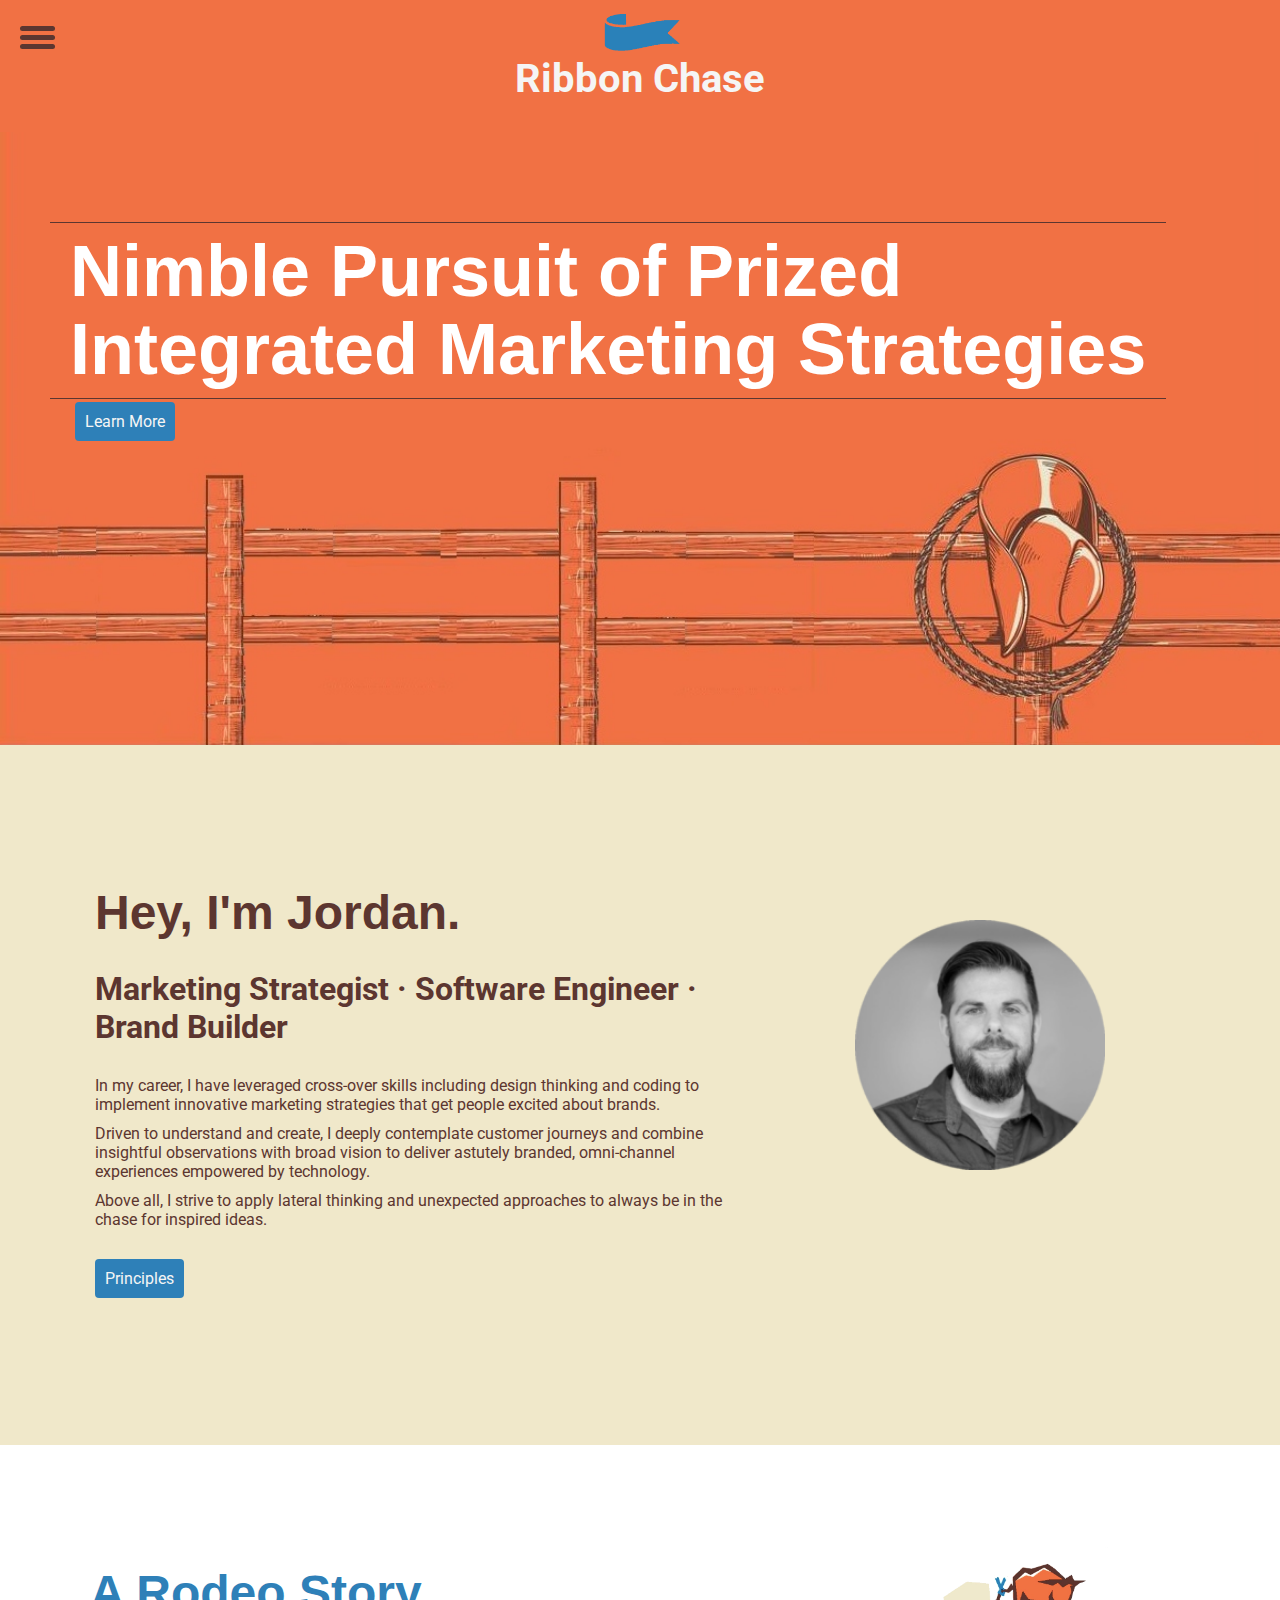
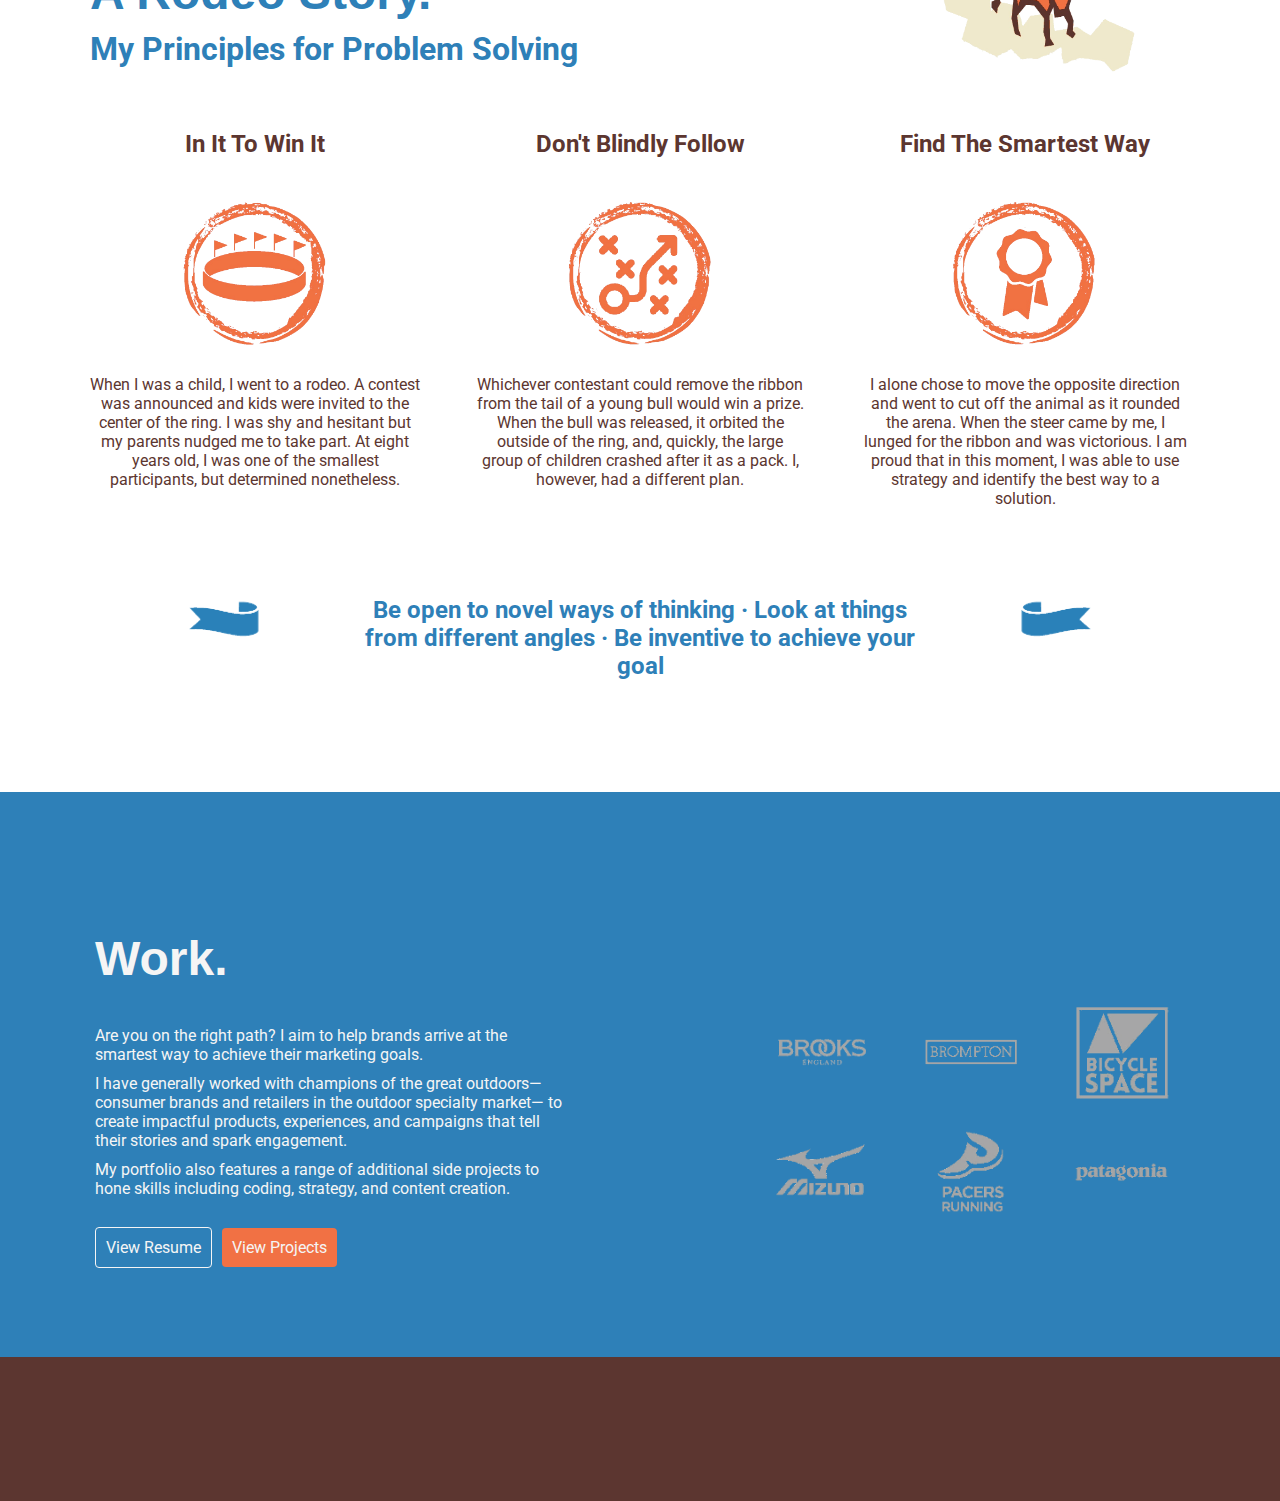
==== commit 9e6ff118: "convert html pages to php, create includes for header and footer" ====
--- a/index.html
+++ b/index.html
@@ -239,6 +239,7 @@
           </div>
         
         <div class="logo-grid">
+          <div id="boxes">
           <div class="logo-grid-box">
             <img class="client-logo" src="./media/brooks england logo.png" alt="Brooks England" />
             <img class="client-logo" src="./media/bromptonlogo.png" alt="Brompton" />
@@ -250,6 +251,10 @@
             <img class="client-logo" src="./media/pacers running.png" alt="Pacers Running" />
             <img class="client-logo" src="./media/patagonia.png" alt="Patagonia" />
           </div>
+          </div>
+          <div class="circle">
+
+        </div>
         </div>
 
       </div>
--- a/style.css
+++ b/style.css
@@ -161,6 +161,7 @@
   display: flex;
   flex-direction: column;
   margin: 0 auto;
+  padding-bottom: 40px;
   text-decoration: none;
 }
 
@@ -261,19 +262,19 @@
 .scroll-arrow {
   color: #2e80b8;
   text-decoration: none;
-  font-size: 2.5rem;
+  font-size: 2rem;
 }
 
 .scroll-arrow2 {
   color: #5c3630;
   text-decoration: none;
-  font-size: 2.5rem;
+  font-size: 2rem;
 }
 
 .scroll-arrow3 {
   color: #2e80b8;
   text-decoration: none;
-  font-size: 2.5rem;
+  font-size: 2rem;
 }
 
 .bounce {
@@ -374,6 +375,7 @@
   height: 250px;
   min-width: 250px;
   margin-top: 175px;
+  margin-right: 80px;
 }
 
 .story {
@@ -513,7 +515,57 @@
   margin-left: 175px;
   width: 600px;
   height: 250px;
-}
+  position: relative;
+}
+#boxes {
+  position: absolute;
+  top: 0;
+  left: 0;
+  z-index: 2;
+}
+
+/* .circle {
+  background-color: rgba(241, 113, 68, 0.3);
+  position: absolute;
+  top: 0;
+  left: 100;
+  border-radius: 50%;
+  height: 100px;
+  width: 100px;
+  display: inline-block;
+  overflow: hidden;
+  z-index: 1;
+}
+
+.circle {
+  -webkit-animation: grow 6s infinite;
+}
+
+@-webkit-keyframes grow {
+  0% {
+    -webkit-transform: scale(0);
+    -moz-transform: scale(0);
+    -o-transform: scale(0);
+    -ms-transform: scale(0);
+    transform: scale(0);
+  }
+
+  50% {
+    -webkit-transform: scale(1);
+    -moz-transform: scale(1);
+    -o-transform: scale(1);
+    -ms-transform: scale(1);
+    transform: scale(1);
+  }
+
+  100% {
+    -webkit-transform: scale(0);
+    -moz-transform: scale(0);
+    -o-transform: scale(0);
+    -ms-transform: scale(0);
+    transform: scale(0);
+  }
+} */
 
 .logo-grid-box {
   display: flex;
